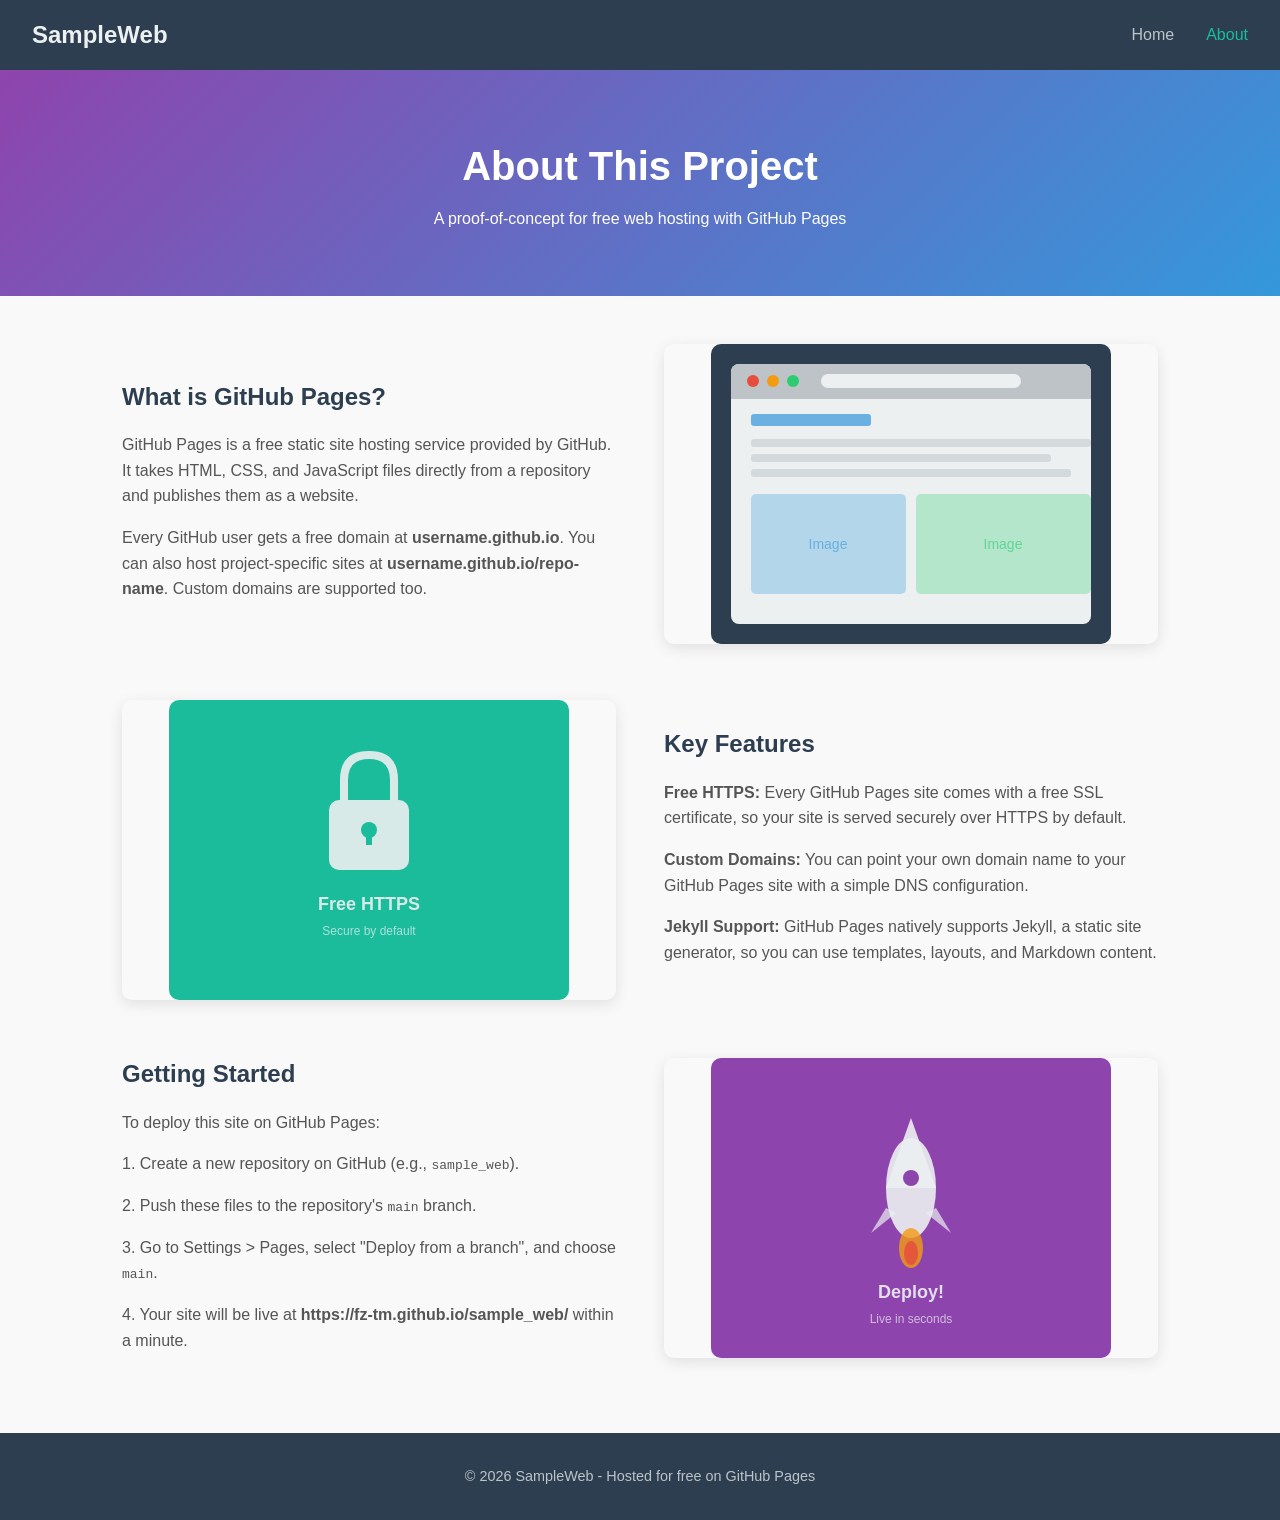
==== about.html @ 9022979b "Initial commit: POC website with two pages" ====
<!DOCTYPE html>
<html lang="en">
<head>
    <meta charset="UTF-8">
    <meta name="viewport" content="width=device-width, initial-scale=1.0">
    <title>Sample Web - About</title>
    <link rel="stylesheet" href="style.css">
</head>
<body>

    <nav>
        <a href="index.html" class="logo">SampleWeb</a>
        <ul class="nav-links">
            <li><a href="index.html">Home</a></li>
            <li><a href="about.html" class="active">About</a></li>
        </ul>
    </nav>

    <section class="about-hero">
        <h1>About This Project</h1>
        <p>A proof-of-concept for free web hosting with GitHub Pages</p>
    </section>

    <section class="section">
        <div class="about-content">
            <div class="about-text">
                <h3>What is GitHub Pages?</h3>
                <p>GitHub Pages is a free static site hosting service provided by GitHub. It takes HTML, CSS, and JavaScript files directly from a repository and publishes them as a website.</p>
                <p>Every GitHub user gets a free domain at <strong>username.github.io</strong>. You can also host project-specific sites at <strong>username.github.io/repo-name</strong>. Custom domains are supported too.</p>
            </div>
            <div class="about-image">
                <svg viewBox="0 0 400 300" xmlns="http://www.w3.org/2000/svg">
                    <rect width="400" height="300" fill="#2c3e50" rx="10"/>
                    <!-- Browser chrome -->
                    <rect x="20" y="20" width="360" height="260" fill="#ecf0f1" rx="8"/>
                    <rect x="20" y="20" width="360" height="35" fill="#bdc3c7" rx="8"/>
                    <rect x="20" y="47" width="360" height="8" fill="#bdc3c7"/>
                    <circle cx="42" cy="37" r="6" fill="#e74c3c"/>
                    <circle cx="62" cy="37" r="6" fill="#f39c12"/>
                    <circle cx="82" cy="37" r="6" fill="#2ecc71"/>
                    <rect x="110" y="30" width="200" height="14" rx="7" fill="#ecf0f1"/>
                    <!-- Page content mockup -->
                    <rect x="40" y="70" width="120" height="12" rx="3" fill="#3498db" opacity="0.7"/>
                    <rect x="40" y="95" width="340" height="8" rx="3" fill="#bdc3c7" opacity="0.5"/>
                    <rect x="40" y="110" width="300" height="8" rx="3" fill="#bdc3c7" opacity="0.5"/>
                    <rect x="40" y="125" width="320" height="8" rx="3" fill="#bdc3c7" opacity="0.5"/>
                    <!-- Image placeholder -->
                    <rect x="40" y="150" width="155" height="100" rx="5" fill="#3498db" opacity="0.3"/>
                    <rect x="205" y="150" width="175" height="100" rx="5" fill="#2ecc71" opacity="0.3"/>
                    <text x="117" y="205" text-anchor="middle" fill="#3498db" font-size="14" opacity="0.6">Image</text>
                    <text x="292" y="205" text-anchor="middle" fill="#2ecc71" font-size="14" opacity="0.6">Image</text>
                </svg>
            </div>
        </div>
    </section>

    <section class="section">
        <div class="about-content reverse">
            <div class="about-text">
                <h3>Key Features</h3>
                <p><strong>Free HTTPS:</strong> Every GitHub Pages site comes with a free SSL certificate, so your site is served securely over HTTPS by default.</p>
                <p><strong>Custom Domains:</strong> You can point your own domain name to your GitHub Pages site with a simple DNS configuration.</p>
                <p><strong>Jekyll Support:</strong> GitHub Pages natively supports Jekyll, a static site generator, so you can use templates, layouts, and Markdown content.</p>
            </div>
            <div class="about-image">
                <svg viewBox="0 0 400 300" xmlns="http://www.w3.org/2000/svg">
                    <rect width="400" height="300" fill="#1abc9c" rx="10"/>
                    <!-- Lock icon -->
                    <rect x="160" y="100" width="80" height="70" rx="10" fill="#ecf0f1" opacity="0.9"/>
                    <path d="M175 100 V80 Q175 55 200 55 Q225 55 225 80 V100" stroke="#ecf0f1" stroke-width="8" fill="none" opacity="0.9"/>
                    <circle cx="200" cy="130" r="8" fill="#1abc9c"/>
                    <rect x="197" y="130" width="6" height="15" fill="#1abc9c"/>
                    <!-- Text -->
                    <text x="200" y="210" text-anchor="middle" fill="#ecf0f1" font-size="18" font-weight="bold" opacity="0.9">Free HTTPS</text>
                    <text x="200" y="235" text-anchor="middle" fill="#ecf0f1" font-size="12" opacity="0.7">Secure by default</text>
                </svg>
            </div>
        </div>
    </section>

    <section class="section">
        <div class="about-content">
            <div class="about-text">
                <h3>Getting Started</h3>
                <p>To deploy this site on GitHub Pages:</p>
                <p>1. Create a new repository on GitHub (e.g., <code>sample_web</code>).</p>
                <p>2. Push these files to the repository's <code>main</code> branch.</p>
                <p>3. Go to Settings &gt; Pages, select "Deploy from a branch", and choose <code>main</code>.</p>
                <p>4. Your site will be live at <strong>https://fz-tm.github.io/sample_web/</strong> within a minute.</p>
            </div>
            <div class="about-image">
                <svg viewBox="0 0 400 300" xmlns="http://www.w3.org/2000/svg">
                    <rect width="400" height="300" fill="#8e44ad" rx="10"/>
                    <!-- Rocket -->
                    <ellipse cx="200" cy="130" rx="25" ry="50" fill="#ecf0f1" opacity="0.9"/>
                    <polygon points="175,130 200,60 225,130" fill="#ecf0f1" opacity="0.9"/>
                    <circle cx="200" cy="120" r="8" fill="#8e44ad"/>
                    <polygon points="175,150 160,175 185,155" fill="#ecf0f1" opacity="0.7"/>
                    <polygon points="225,150 240,175 215,155" fill="#ecf0f1" opacity="0.7"/>
                    <!-- Flame -->
                    <ellipse cx="200" cy="190" rx="12" ry="20" fill="#f39c12" opacity="0.8"/>
                    <ellipse cx="200" cy="195" rx="7" ry="12" fill="#e74c3c" opacity="0.8"/>
                    <!-- Text -->
                    <text x="200" y="240" text-anchor="middle" fill="#ecf0f1" font-size="18" font-weight="bold" opacity="0.9">Deploy!</text>
                    <text x="200" y="265" text-anchor="middle" fill="#ecf0f1" font-size="12" opacity="0.7">Live in seconds</text>
                </svg>
            </div>
        </div>
    </section>

    <footer>
        <p>&copy; 2026 SampleWeb - Hosted for free on GitHub Pages</p>
    </footer>

</body>
</html>
---- style.css ----
* {
    margin: 0;
    padding: 0;
    box-sizing: border-box;
}

body {
    font-family: 'Segoe UI', Tahoma, Geneva, Verdana, sans-serif;
    line-height: 1.6;
    color: #333;
    background: #f9f9f9;
}

/* Navigation */
nav {
    background: #2c3e50;
    padding: 1rem 2rem;
    display: flex;
    justify-content: space-between;
    align-items: center;
    position: sticky;
    top: 0;
    z-index: 100;
}

nav .logo {
    color: #ecf0f1;
    font-size: 1.5rem;
    font-weight: bold;
    text-decoration: none;
}

nav .nav-links {
    list-style: none;
    display: flex;
    gap: 2rem;
}

nav .nav-links a {
    color: #bdc3c7;
    text-decoration: none;
    font-size: 1rem;
    transition: color 0.3s;
}

nav .nav-links a:hover,
nav .nav-links a.active {
    color: #1abc9c;
}

/* Hero Section */
.hero {
    background: linear-gradient(135deg, #2c3e50, #3498db);
    color: white;
    text-align: center;
    padding: 5rem 2rem;
}

.hero h1 {
    font-size: 3rem;
    margin-bottom: 1rem;
}

.hero p {
    font-size: 1.2rem;
    max-width: 600px;
    margin: 0 auto 2rem;
    opacity: 0.9;
}

.hero .btn {
    display: inline-block;
    background: #1abc9c;
    color: white;
    padding: 0.8rem 2rem;
    border-radius: 5px;
    text-decoration: none;
    font-size: 1.1rem;
    transition: background 0.3s;
}

.hero .btn:hover {
    background: #16a085;
}

/* Sections */
.section {
    max-width: 1100px;
    margin: 3rem auto;
    padding: 0 2rem;
}

.section h2 {
    font-size: 2rem;
    margin-bottom: 1.5rem;
    color: #2c3e50;
    text-align: center;
}

/* Card Grid */
.card-grid {
    display: grid;
    grid-template-columns: repeat(auto-fit, minmax(300px, 1fr));
    gap: 2rem;
    margin-top: 2rem;
}

.card {
    background: white;
    border-radius: 10px;
    overflow: hidden;
    box-shadow: 0 4px 15px rgba(0, 0, 0, 0.1);
    transition: transform 0.3s;
}

.card:hover {
    transform: translateY(-5px);
}

.card img,
.card svg {
    width: 100%;
    height: 200px;
    object-fit: cover;
    display: block;
}

.card .card-body {
    padding: 1.5rem;
}

.card .card-body h3 {
    margin-bottom: 0.5rem;
    color: #2c3e50;
}

.card .card-body p {
    color: #666;
    font-size: 0.95rem;
}

/* About Page */
.about-hero {
    background: linear-gradient(135deg, #8e44ad, #3498db);
    color: white;
    text-align: center;
    padding: 4rem 2rem;
}

.about-hero h1 {
    font-size: 2.5rem;
    margin-bottom: 0.5rem;
}

.about-content {
    display: grid;
    grid-template-columns: 1fr 1fr;
    gap: 3rem;
    align-items: center;
    margin-top: 2rem;
}

.about-content.reverse {
    direction: rtl;
}

.about-content.reverse > * {
    direction: ltr;
}

.about-text h3 {
    font-size: 1.5rem;
    color: #2c3e50;
    margin-bottom: 1rem;
}

.about-text p {
    color: #555;
    margin-bottom: 1rem;
}

.about-image svg {
    width: 100%;
    height: 300px;
    border-radius: 10px;
    box-shadow: 0 4px 15px rgba(0, 0, 0, 0.1);
}

/* Footer */
footer {
    background: #2c3e50;
    color: #bdc3c7;
    text-align: center;
    padding: 2rem;
    margin-top: 4rem;
}

footer p {
    font-size: 0.9rem;
}

/* Responsive */
@media (max-width: 768px) {
    .hero h1 { font-size: 2rem; }
    .about-content { grid-template-columns: 1fr; }
    .about-content.reverse { direction: ltr; }
    nav { flex-direction: column; gap: 1rem; }
}
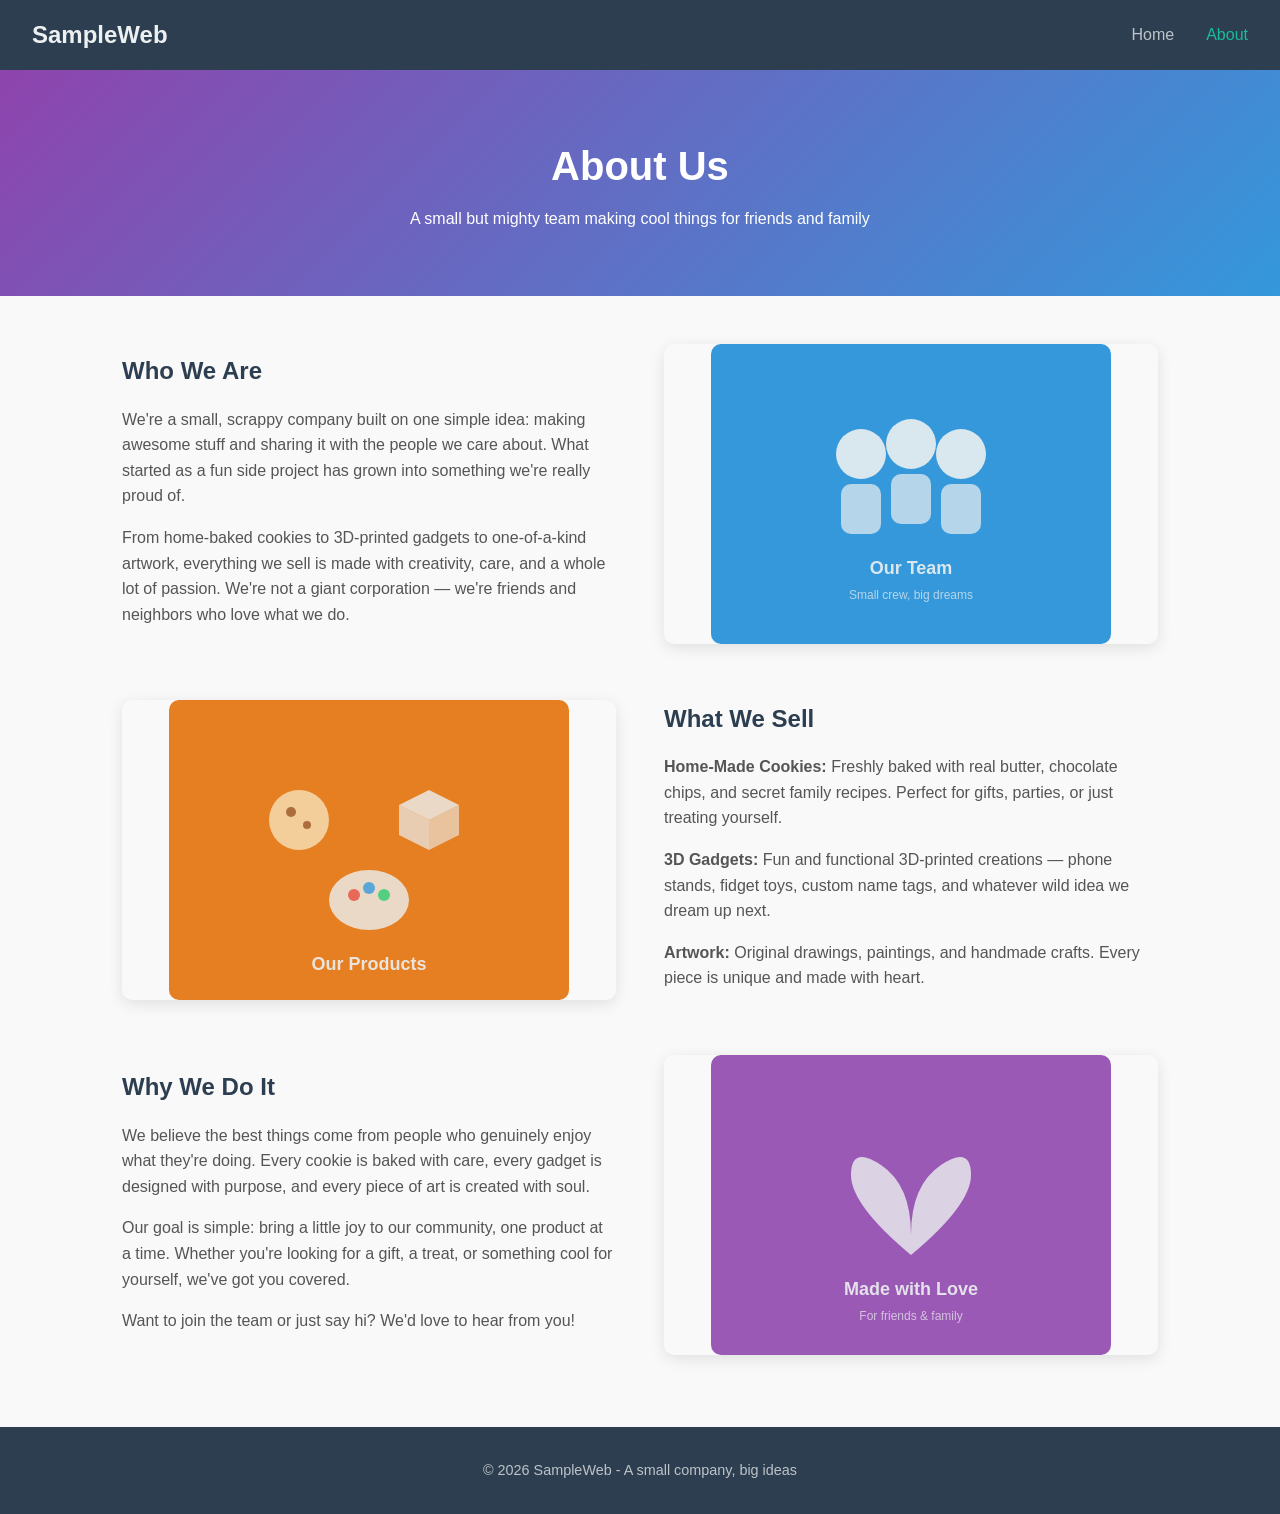
==== commit f711afae: "feat(web): v1" ====
--- a/about.html
+++ b/about.html
@@ -17,38 +17,29 @@
     </nav>
 
     <section class="about-hero">
-        <h1>About This Project</h1>
-        <p>A proof-of-concept for free web hosting with GitHub Pages</p>
+        <h1>About Us</h1>
+        <p>A small but mighty team making cool things for friends and family</p>
     </section>
 
     <section class="section">
         <div class="about-content">
             <div class="about-text">
-                <h3>What is GitHub Pages?</h3>
-                <p>GitHub Pages is a free static site hosting service provided by GitHub. It takes HTML, CSS, and JavaScript files directly from a repository and publishes them as a website.</p>
-                <p>Every GitHub user gets a free domain at <strong>username.github.io</strong>. You can also host project-specific sites at <strong>username.github.io/repo-name</strong>. Custom domains are supported too.</p>
+                <h3>Who We Are</h3>
+                <p>We're a small, scrappy company built on one simple idea: making awesome stuff and sharing it with the people we care about. What started as a fun side project has grown into something we're really proud of.</p>
+                <p>From home-baked cookies to 3D-printed gadgets to one-of-a-kind artwork, everything we sell is made with creativity, care, and a whole lot of passion. We're not a giant corporation &mdash; we're friends and neighbors who love what we do.</p>
             </div>
             <div class="about-image">
                 <svg viewBox="0 0 400 300" xmlns="http://www.w3.org/2000/svg">
-                    <rect width="400" height="300" fill="#2c3e50" rx="10"/>
-                    <!-- Browser chrome -->
-                    <rect x="20" y="20" width="360" height="260" fill="#ecf0f1" rx="8"/>
-                    <rect x="20" y="20" width="360" height="35" fill="#bdc3c7" rx="8"/>
-                    <rect x="20" y="47" width="360" height="8" fill="#bdc3c7"/>
-                    <circle cx="42" cy="37" r="6" fill="#e74c3c"/>
-                    <circle cx="62" cy="37" r="6" fill="#f39c12"/>
-                    <circle cx="82" cy="37" r="6" fill="#2ecc71"/>
-                    <rect x="110" y="30" width="200" height="14" rx="7" fill="#ecf0f1"/>
-                    <!-- Page content mockup -->
-                    <rect x="40" y="70" width="120" height="12" rx="3" fill="#3498db" opacity="0.7"/>
-                    <rect x="40" y="95" width="340" height="8" rx="3" fill="#bdc3c7" opacity="0.5"/>
-                    <rect x="40" y="110" width="300" height="8" rx="3" fill="#bdc3c7" opacity="0.5"/>
-                    <rect x="40" y="125" width="320" height="8" rx="3" fill="#bdc3c7" opacity="0.5"/>
-                    <!-- Image placeholder -->
-                    <rect x="40" y="150" width="155" height="100" rx="5" fill="#3498db" opacity="0.3"/>
-                    <rect x="205" y="150" width="175" height="100" rx="5" fill="#2ecc71" opacity="0.3"/>
-                    <text x="117" y="205" text-anchor="middle" fill="#3498db" font-size="14" opacity="0.6">Image</text>
-                    <text x="292" y="205" text-anchor="middle" fill="#2ecc71" font-size="14" opacity="0.6">Image</text>
+                    <rect width="400" height="300" fill="#3498db" rx="10"/>
+                    <!-- People icons -->
+                    <circle cx="150" cy="110" r="25" fill="#ecf0f1" opacity="0.9"/>
+                    <rect x="130" y="140" width="40" height="50" rx="10" fill="#ecf0f1" opacity="0.7"/>
+                    <circle cx="250" cy="110" r="25" fill="#ecf0f1" opacity="0.9"/>
+                    <rect x="230" y="140" width="40" height="50" rx="10" fill="#ecf0f1" opacity="0.7"/>
+                    <circle cx="200" cy="100" r="25" fill="#ecf0f1" opacity="0.9"/>
+                    <rect x="180" y="130" width="40" height="50" rx="10" fill="#ecf0f1" opacity="0.7"/>
+                    <text x="200" y="230" text-anchor="middle" fill="#ecf0f1" font-size="18" font-weight="bold" opacity="0.9">Our Team</text>
+                    <text x="200" y="255" text-anchor="middle" fill="#ecf0f1" font-size="12" opacity="0.7">Small crew, big dreams</text>
                 </svg>
             </div>
         </div>
@@ -57,22 +48,28 @@
     <section class="section">
         <div class="about-content reverse">
             <div class="about-text">
-                <h3>Key Features</h3>
-                <p><strong>Free HTTPS:</strong> Every GitHub Pages site comes with a free SSL certificate, so your site is served securely over HTTPS by default.</p>
-                <p><strong>Custom Domains:</strong> You can point your own domain name to your GitHub Pages site with a simple DNS configuration.</p>
-                <p><strong>Jekyll Support:</strong> GitHub Pages natively supports Jekyll, a static site generator, so you can use templates, layouts, and Markdown content.</p>
+                <h3>What We Sell</h3>
+                <p><strong>Home-Made Cookies:</strong> Freshly baked with real butter, chocolate chips, and secret family recipes. Perfect for gifts, parties, or just treating yourself.</p>
+                <p><strong>3D Gadgets:</strong> Fun and functional 3D-printed creations &mdash; phone stands, fidget toys, custom name tags, and whatever wild idea we dream up next.</p>
+                <p><strong>Artwork:</strong> Original drawings, paintings, and handmade crafts. Every piece is unique and made with heart.</p>
             </div>
             <div class="about-image">
                 <svg viewBox="0 0 400 300" xmlns="http://www.w3.org/2000/svg">
-                    <rect width="400" height="300" fill="#1abc9c" rx="10"/>
-                    <!-- Lock icon -->
-                    <rect x="160" y="100" width="80" height="70" rx="10" fill="#ecf0f1" opacity="0.9"/>
-                    <path d="M175 100 V80 Q175 55 200 55 Q225 55 225 80 V100" stroke="#ecf0f1" stroke-width="8" fill="none" opacity="0.9"/>
-                    <circle cx="200" cy="130" r="8" fill="#1abc9c"/>
-                    <rect x="197" y="130" width="6" height="15" fill="#1abc9c"/>
-                    <!-- Text -->
-                    <text x="200" y="210" text-anchor="middle" fill="#ecf0f1" font-size="18" font-weight="bold" opacity="0.9">Free HTTPS</text>
-                    <text x="200" y="235" text-anchor="middle" fill="#ecf0f1" font-size="12" opacity="0.7">Secure by default</text>
+                    <rect width="400" height="300" fill="#e67e22" rx="10"/>
+                    <!-- Cookie -->
+                    <circle cx="130" cy="120" r="30" fill="#f5d6a8" opacity="0.9"/>
+                    <circle cx="122" cy="112" r="5" fill="#8B4513" opacity="0.7"/>
+                    <circle cx="138" cy="125" r="4" fill="#8B4513" opacity="0.7"/>
+                    <!-- 3D cube -->
+                    <polygon points="260,90 290,105 260,120 230,105" fill="#ecf0f1" opacity="0.8"/>
+                    <polygon points="260,120 290,105 290,135 260,150" fill="#ecf0f1" opacity="0.6"/>
+                    <polygon points="260,120 230,105 230,135 260,150" fill="#ecf0f1" opacity="0.7"/>
+                    <!-- Paint palette -->
+                    <ellipse cx="200" cy="200" rx="40" ry="30" fill="#ecf0f1" opacity="0.8"/>
+                    <circle cx="185" cy="195" r="6" fill="#e74c3c" opacity="0.8"/>
+                    <circle cx="200" cy="188" r="6" fill="#3498db" opacity="0.8"/>
+                    <circle cx="215" cy="195" r="6" fill="#2ecc71" opacity="0.8"/>
+                    <text x="200" y="270" text-anchor="middle" fill="#ecf0f1" font-size="18" font-weight="bold" opacity="0.9">Our Products</text>
                 </svg>
             </div>
         </div>
@@ -81,35 +78,25 @@
     <section class="section">
         <div class="about-content">
             <div class="about-text">
-                <h3>Getting Started</h3>
-                <p>To deploy this site on GitHub Pages:</p>
-                <p>1. Create a new repository on GitHub (e.g., <code>sample_web</code>).</p>
-                <p>2. Push these files to the repository's <code>main</code> branch.</p>
-                <p>3. Go to Settings &gt; Pages, select "Deploy from a branch", and choose <code>main</code>.</p>
-                <p>4. Your site will be live at <strong>https://fz-tm.github.io/sample_web/</strong> within a minute.</p>
+                <h3>Why We Do It</h3>
+                <p>We believe the best things come from people who genuinely enjoy what they're doing. Every cookie is baked with care, every gadget is designed with purpose, and every piece of art is created with soul.</p>
+                <p>Our goal is simple: bring a little joy to our community, one product at a time. Whether you're looking for a gift, a treat, or something cool for yourself, we've got you covered.</p>
+                <p>Want to join the team or just say hi? We'd love to hear from you!</p>
             </div>
             <div class="about-image">
                 <svg viewBox="0 0 400 300" xmlns="http://www.w3.org/2000/svg">
-                    <rect width="400" height="300" fill="#8e44ad" rx="10"/>
-                    <!-- Rocket -->
-                    <ellipse cx="200" cy="130" rx="25" ry="50" fill="#ecf0f1" opacity="0.9"/>
-                    <polygon points="175,130 200,60 225,130" fill="#ecf0f1" opacity="0.9"/>
-                    <circle cx="200" cy="120" r="8" fill="#8e44ad"/>
-                    <polygon points="175,150 160,175 185,155" fill="#ecf0f1" opacity="0.7"/>
-                    <polygon points="225,150 240,175 215,155" fill="#ecf0f1" opacity="0.7"/>
-                    <!-- Flame -->
-                    <ellipse cx="200" cy="190" rx="12" ry="20" fill="#f39c12" opacity="0.8"/>
-                    <ellipse cx="200" cy="195" rx="7" ry="12" fill="#e74c3c" opacity="0.8"/>
-                    <!-- Text -->
-                    <text x="200" y="240" text-anchor="middle" fill="#ecf0f1" font-size="18" font-weight="bold" opacity="0.9">Deploy!</text>
-                    <text x="200" y="265" text-anchor="middle" fill="#ecf0f1" font-size="12" opacity="0.7">Live in seconds</text>
+                    <rect width="400" height="300" fill="#9b59b6" rx="10"/>
+                    <!-- Heart -->
+                    <path d="M200,180 Q200,130 170,110 Q140,90 140,120 Q140,150 200,200 Q260,150 260,120 Q260,90 230,110 Q200,130 200,180Z" fill="#ecf0f1" opacity="0.8"/>
+                    <text x="200" y="240" text-anchor="middle" fill="#ecf0f1" font-size="18" font-weight="bold" opacity="0.9">Made with Love</text>
+                    <text x="200" y="265" text-anchor="middle" fill="#ecf0f1" font-size="12" opacity="0.7">For friends &amp; family</text>
                 </svg>
             </div>
         </div>
     </section>
 
     <footer>
-        <p>&copy; 2026 SampleWeb - Hosted for free on GitHub Pages</p>
+        <p>&copy; 2026 SampleWeb - A small company, big ideas</p>
     </footer>
 
 </body>
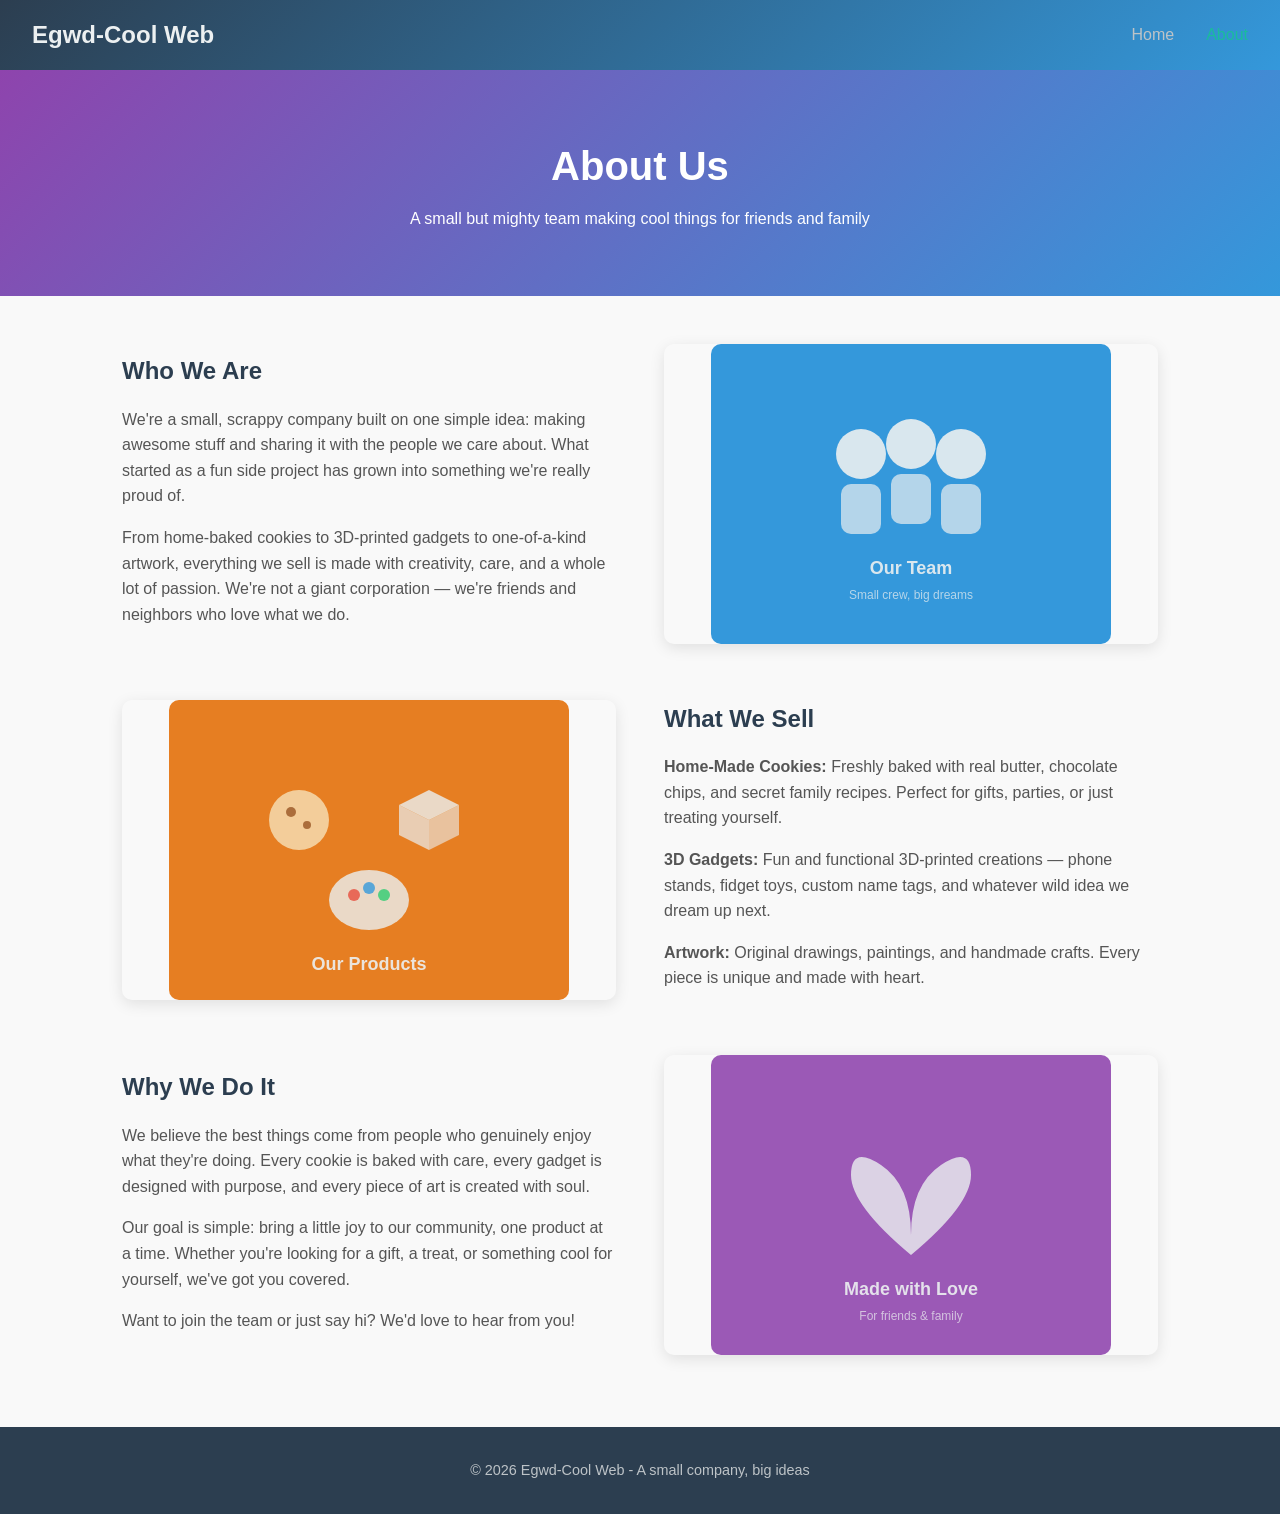
==== commit 21038455: "feat(web): v1.1" ====
--- a/about.html
+++ b/about.html
@@ -3,18 +3,18 @@
 <head>
     <meta charset="UTF-8">
     <meta name="viewport" content="width=device-width, initial-scale=1.0">
-    <title>Sample Web - About</title>
+    <title>Egwd-Cool Web - About</title>
     <link rel="stylesheet" href="style.css">
 </head>
 <body>
 
-    <nav>
-        <a href="index.html" class="logo">SampleWeb</a>
+    <header class="header-bar">
+        <h1><a href="index.html" style="color: #ecf0f1; text-decoration: none;">Egwd-Cool Web</a></h1>
         <ul class="nav-links">
             <li><a href="index.html">Home</a></li>
             <li><a href="about.html" class="active">About</a></li>
         </ul>
-    </nav>
+    </header>
 
     <section class="about-hero">
         <h1>About Us</h1>
@@ -96,7 +96,7 @@
     </section>
 
     <footer>
-        <p>&copy; 2026 SampleWeb - A small company, big ideas</p>
+        <p>&copy; 2026 Egwd-Cool Web - A small company, big ideas</p>
     </footer>
 
 </body>
--- a/style.css
+++ b/style.css
@@ -11,9 +11,9 @@
     background: #f9f9f9;
 }
 
-/* Navigation */
-nav {
-    background: #2c3e50;
+/* Header Bar */
+.header-bar {
+    background: linear-gradient(135deg, #2c3e50, #3498db);
     padding: 1rem 2rem;
     display: flex;
     justify-content: space-between;
@@ -23,64 +23,28 @@
     z-index: 100;
 }
 
-nav .logo {
+.header-bar h1 {
     color: #ecf0f1;
     font-size: 1.5rem;
     font-weight: bold;
-    text-decoration: none;
 }
 
-nav .nav-links {
+.header-bar .nav-links {
     list-style: none;
     display: flex;
     gap: 2rem;
 }
 
-nav .nav-links a {
+.header-bar .nav-links a {
     color: #bdc3c7;
     text-decoration: none;
     font-size: 1rem;
     transition: color 0.3s;
 }
 
-nav .nav-links a:hover,
-nav .nav-links a.active {
+.header-bar .nav-links a:hover,
+.header-bar .nav-links a.active {
     color: #1abc9c;
-}
-
-/* Hero Section */
-.hero {
-    background: linear-gradient(135deg, #2c3e50, #3498db);
-    color: white;
-    text-align: center;
-    padding: 5rem 2rem;
-}
-
-.hero h1 {
-    font-size: 3rem;
-    margin-bottom: 1rem;
-}
-
-.hero p {
-    font-size: 1.2rem;
-    max-width: 600px;
-    margin: 0 auto 2rem;
-    opacity: 0.9;
-}
-
-.hero .btn {
-    display: inline-block;
-    background: #1abc9c;
-    color: white;
-    padding: 0.8rem 2rem;
-    border-radius: 5px;
-    text-decoration: none;
-    font-size: 1.1rem;
-    transition: background 0.3s;
-}
-
-.hero .btn:hover {
-    background: #16a085;
 }
 
 /* Sections */
@@ -204,5 +168,6 @@
     .hero h1 { font-size: 2rem; }
     .about-content { grid-template-columns: 1fr; }
     .about-content.reverse { direction: ltr; }
-    nav { flex-direction: column; gap: 1rem; }
+    .header-bar { flex-direction: column; gap: 0.5rem; }
+    .header-bar h1 { font-size: 1.2rem; }
 }
